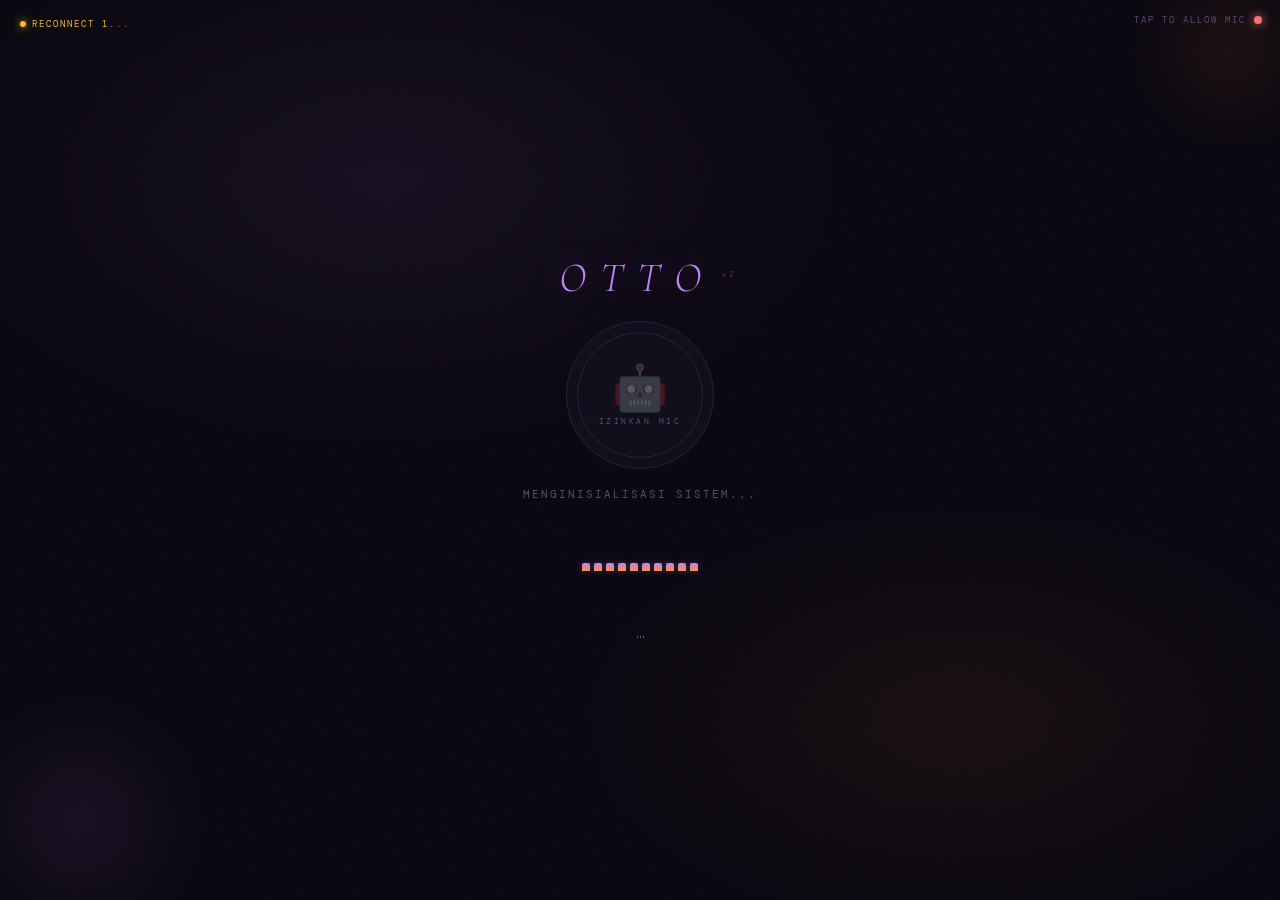
==== server/static/index.html @ 3c8e1b2b "auto: 2026-05-30 01:00" ====
<!DOCTYPE html>
<html lang="id">
<head>
  <meta charset="UTF-8">
  <meta name="viewport" content="width=device-width, initial-scale=1.0, user-scalable=no">
  <title>Otto</title>
  <link rel="preconnect" href="https://fonts.googleapis.com">
  <link href="https://fonts.googleapis.com/css2?family=DM+Mono:wght@300;400;500&family=Cormorant+Garamond:ital,wght@0,300;0,400;1,300;1,400&family=Rajdhani:wght@300;400;500&display=swap" rel="stylesheet">
  <style>
    :root {
      --bg:        #0a0710;
      --surface:   #110d1a;
      --accent:    #c084fc;
      --accent2:   #fb923c;
      --dim:       #2a1f3d;
      --muted:     #5b4a72;
      --text:      #e2d4f0;
      --danger:    #f87171;
      --warn:      #fbbf24;
      --font-mono: 'DM Mono', monospace;
      --font-ui:   'Rajdhani', sans-serif;
      --font-display: 'Cormorant Garamond', serif;
    }

    * { margin: 0; padding: 0; box-sizing: border-box; -webkit-tap-highlight-color: transparent; }

    body {
      background: var(--bg);
      background-image:
        radial-gradient(ellipse 60% 50% at 30% 20%, rgba(192,132,252,0.07) 0%, transparent 60%),
        radial-gradient(ellipse 50% 40% at 75% 80%, rgba(251,146,60,0.06) 0%, transparent 60%);
      color: var(--text);
      font-family: var(--font-ui);
      height: 100dvh;
      display: flex;
      flex-direction: column;
      align-items: center;
      justify-content: center;
      gap: 18px;
      overflow: hidden;
      user-select: none;
      position: relative;
    }

    /* ── Grain noise overlay ── */
    body::before {
      content: '';
      position: fixed; inset: 0;
      background-image: url("data:image/svg+xml,%3Csvg viewBox='0 0 256 256' xmlns='http://www.w3.org/2000/svg'%3E%3Cfilter id='n'%3E%3CfeTurbulence type='fractalNoise' baseFrequency='0.9' numOctaves='4' stitchTiles='stitch'/%3E%3C/filter%3E%3Crect width='100%25' height='100%25' filter='url(%23n)' opacity='0.04'/%3E%3C/svg%3E");
      background-size: 200px 200px;
      pointer-events: none;
      z-index: 100;
      opacity: 0.6;
    }

    /* ── Ambient glow corner ── */
    body::after {
      content: '';
      position: fixed;
      bottom: -60px; left: -60px;
      width: 280px; height: 280px;
      background: radial-gradient(circle, rgba(192,132,252,0.08) 0%, transparent 70%);
      pointer-events: none;
      border-radius: 50%;
    }

    /* ── Status bar ── */
    #ws-status {
      position: fixed; top: 18px; left: 20px;
      font-family: var(--font-mono);
      font-size: 0.58rem; letter-spacing: 2px;
      color: var(--muted);
      text-transform: uppercase;
      display: flex; align-items: center; gap: 6px;
      transition: color 0.4s;
    }
    #ws-status .dot {
      width: 6px; height: 6px;
      border-radius: 50%;
      background: var(--muted);
      transition: background 0.4s, box-shadow 0.4s;
    }
    #ws-status.connected .dot  { background: var(--accent); box-shadow: 0 0 8px var(--accent); }
    #ws-status.connected       { color: var(--accent); }
    #ws-status.reconnecting .dot { background: var(--warn); box-shadow: 0 0 8px var(--warn); animation: blink-dot 0.8s step-end infinite; }
    #ws-status.reconnecting    { color: var(--warn); }
    #ws-status.disconnected .dot { background: var(--danger); }
    #ws-status.disconnected    { color: var(--danger); }

    /* ── Mic indicator ── */
    .mic-wrap {
      position: fixed; top: 14px; right: 18px;
      display: flex; align-items: center; gap: 8px;
      cursor: pointer;
    }
    .mic-wrap span {
      font-family: var(--font-mono);
      font-size: 0.55rem; letter-spacing: 2px;
      color: var(--muted); text-transform: uppercase;
      transition: color 0.3s;
    }
    #mic-dot {
      width: 8px; height: 8px;
      border-radius: 50%;
      background: var(--danger);
      box-shadow: 0 0 10px var(--danger);
      transition: all 0.3s;
    }
    #mic-dot.granted { background: var(--accent); box-shadow: 0 0 10px var(--accent); }

    /* ── Title ── */
    h1 {
      font-family: var(--font-display);
      font-size: 2.6rem;
      font-weight: 300;
      font-style: italic;
      letter-spacing: 14px;
      color: var(--accent);
      text-indent: 14px;
      text-shadow:
        0 0 40px rgba(192,132,252,0.4),
        0 0 80px rgba(192,132,252,0.15);
      flex-shrink: 0;
    }
    /* subtle version tag */
    h1::after {
      content: ' v2';
      font-size: 0.42rem;
      font-family: var(--font-mono);
      font-style: normal;
      letter-spacing: 3px;
      color: var(--muted);
      vertical-align: super;
    }

    /* ── Main button ── */
    #btn-push {
      width: 148px; height: 148px;
      border-radius: 50%;
      border: 1.5px solid var(--dim);
      background: var(--surface);
      cursor: not-allowed;
      display: flex; flex-direction: column;
      align-items: center; justify-content: center; gap: 6px;
      position: relative;
      flex-shrink: 0;
      transition: border-color 0.3s, box-shadow 0.3s, transform 0.15s;
      outline: none;
      overflow: hidden;
    }
    /* blob canvas inside button */
    #blob-canvas {
      position: absolute; inset: 0;
      border-radius: 50%;
      opacity: 0;
      transition: opacity 0.5s;
      pointer-events: none;
    }
    #btn-push.recording #blob-canvas,
    #btn-push.speaking  #blob-canvas { opacity: 1; }

    /* outer ring */
    #btn-push::before {
      content: '';
      position: absolute; inset: -8px;
      border-radius: 50%;
      border: 1px solid transparent;
      transition: border-color 0.3s, box-shadow 0.3s;
    }
    /* inner ring */
    #btn-push::after {
      content: '';
      position: absolute; inset: 10px;
      border-radius: 50%;
      border: 1px solid var(--dim);
      transition: border-color 0.3s;
    }

    #btn-push .b-emoji { font-size: 2.8rem; line-height: 1; position: relative; z-index: 1; transition: transform 0.2s; }
    #btn-push .b-label {
      font-family: var(--font-mono);
      font-size: 0.48rem; letter-spacing: 2.5px;
      color: var(--muted); text-transform: uppercase;
      position: relative; z-index: 1;
      transition: color 0.25s;
    }

    /* READY state */
    #btn-push.ready {
      border-color: rgba(192,132,252,0.25);
      box-shadow: 0 0 28px rgba(192,132,252,0.08);
      cursor: pointer;
    }
    #btn-push.ready::before { border-color: rgba(192,132,252,0.1); }
    #btn-push.ready .b-label { color: rgba(192,132,252,0.55); }

    /* RECORDING state */
    #btn-push.recording {
      border-color: rgba(251,146,60,0.7);
      box-shadow: 0 0 36px rgba(251,146,60,0.35);
      transform: scale(0.95);
    }
    #btn-push.recording::before { border-color: rgba(251,146,60,0.3); box-shadow: 0 0 24px rgba(251,146,60,0.18); }
    #btn-push.recording .b-label { color: var(--accent2); }
    #btn-push.recording .b-emoji { animation: rec-pulse 0.9s ease-in-out infinite; }

    /* SPEAKING state */
    #btn-push.speaking {
      border-color: rgba(192,132,252,0.5);
      box-shadow: 0 0 48px rgba(192,132,252,0.25);
      cursor: default;
    }
    #btn-push.speaking::before { border-color: rgba(192,132,252,0.2); animation: speak-ring 2s ease-in-out infinite; }
    #btn-push.speaking .b-label { color: var(--accent); letter-spacing: 3px; }
    #btn-push.speaking .b-emoji { animation: speak-bob 1.6s ease-in-out infinite; }

    /* DISABLED */
    #btn-push.busy { opacity: 0.3; cursor: not-allowed; pointer-events: none; }

    @keyframes rec-pulse   { 0%,100%{transform:scale(1)}    50%{transform:scale(0.85)} }
    @keyframes speak-bob   { 0%,100%{transform:scale(1)}    50%{transform:scale(1.1)}  }
    @keyframes speak-ring  {
      0%,100% { box-shadow: 0 0 16px rgba(192,132,252,0.12); }
      50%     { box-shadow: 0 0 36px rgba(192,132,252,0.3); }
    }
    @keyframes blink-dot   { 50% { opacity: 0; } }

    /* ── Emoji swap ── */
    .b-emoji.out { opacity: 0; transform: scale(0.4) translateY(10px); transition: opacity 0.1s, transform 0.1s; }
    .b-emoji.in  { opacity: 1; transform: scale(1)   translateY(0);    transition: opacity 0.18s 0.08s, transform 0.18s 0.08s; }

    /* ── Visualizer ── */
    .viz {
      display: flex; align-items: flex-end; justify-content: center;
      gap: 4px; height: 48px; width: 160px; flex-shrink: 0;
    }
    .bar {
      width: 8px; height: 8px; min-height: 4px;
      background: linear-gradient(to top, var(--accent2), var(--accent));
      box-shadow: 0 0 6px rgba(192,132,252,0.3);
      border-radius: 2px 2px 0 0;
      transition: height 0.06s ease;
      flex-shrink: 0;
    }

    /* ── Status text ── */
    #status {
      font-family: var(--font-mono);
      font-size: 0.7rem; letter-spacing: 2px;
      color: var(--muted); text-transform: uppercase;
      min-height: 18px; flex-shrink: 0;
      transition: color 0.3s;
    }
    #status.active { color: var(--accent2); }
    #status.rec    { color: var(--danger); }
    #status.speak  { color: var(--accent); }

    /* ── Response box ── */
    #resp-wrap {
      width: 86%; max-width: 380px;
      max-height: 110px;
      overflow-y: auto; -webkit-overflow-scrolling: touch;
      flex-shrink: 0;
      scrollbar-width: thin;
      scrollbar-color: var(--dim) transparent;
    }
    #resp-wrap::-webkit-scrollbar       { width: 2px; }
    #resp-wrap::-webkit-scrollbar-thumb { background: var(--dim); }

    #resp-text {
      font-family: var(--font-ui);
      font-size: 0.95rem; font-weight: 300;
      color: var(--accent);
      text-align: center;
      line-height: 1.65;
      word-break: break-word;
      transition: color 0.3s;
    }
    #resp-text.typing::after {
      content: '▋';
      display: inline-block;
      color: var(--accent2);
      margin-left: 2px;
      animation: blink-cursor 0.7s step-end infinite;
    }
    @keyframes blink-cursor { 0%,100%{opacity:1} 50%{opacity:0} }

    /* ── Transcript chip ── */
    #transcript-chip {
      font-family: var(--font-mono);
      font-size: 0.6rem; letter-spacing: 1px;
      color: var(--muted);
      opacity: 0;
      transition: opacity 0.4s;
      min-height: 14px;
      text-align: center;
      width: 86%; max-width: 380px;
      text-overflow: ellipsis; overflow: hidden; white-space: nowrap;
    }
    #transcript-chip.show { opacity: 1; }

    /* ── Intent badge ── */
    #intent-badge {
      position: fixed; bottom: 20px; right: 16px;
      font-family: var(--font-mono);
      font-size: 0.5rem; letter-spacing: 2px;
      color: var(--muted);
      border: 1px solid var(--dim);
      padding: 4px 10px; border-radius: 20px;
      text-transform: uppercase;
      opacity: 0;
      transition: opacity 0.4s;
    }
    #intent-badge.show { opacity: 1; }

    /* ── Corner decoration top-right ── */
    .deco-corner {
      position: fixed; top: -60px; right: -60px;
      width: 220px; height: 220px;
      background: radial-gradient(circle, rgba(251,146,60,0.07) 0%, transparent 70%);
      pointer-events: none;
      border-radius: 50%;
    }
  </style>
</head>
<body>

<div class="deco-corner"></div>

<div id="ws-status"><div class="dot"></div><span>connecting</span></div>

<div class="mic-wrap" id="mic-wrap">
  <span id="mic-label">tap to allow mic</span>
  <div id="mic-dot"></div>
</div>

<h1>OTTO</h1>

<button id="btn-push" disabled>
  <canvas id="blob-canvas" width="148" height="148"></canvas>
  <span class="b-emoji" id="b-emoji">🤖</span>
  <span class="b-label" id="b-label">IZINKAN MIC</span>
</button>

<div id="status">Menginisialisasi sistem...</div>

<div class="viz" id="viz">
  <div class="bar"></div><div class="bar"></div><div class="bar"></div>
  <div class="bar"></div><div class="bar"></div><div class="bar"></div>
  <div class="bar"></div><div class="bar"></div><div class="bar"></div>
  <div class="bar"></div>
</div>

<div id="transcript-chip"></div>
<div id="resp-wrap"><div id="resp-text">...</div></div>

<div id="intent-badge"></div>

<script>
// ══════════════════════════════════════════════════════
//  OTTO Interface — disesuaikan dengan protocol app.py
//  WS path  : /ws
//  Protocol :
//    TX → { type: "text",  data: "teks" }
//         { type: "audio", data: "<base64 PCM>" }
//         { type: "ping" }
//    RX ← { type: "transcript", data: "..." }
//         { type: "response",   data: "...", audio: "<base64 WAV>", meta: {intent, skill} }
//         { type: "error",      data: "..." }
//         { type: "pong" }
// ══════════════════════════════════════════════════════

const WS_RETRY_DELAY = 5000;
const WS_MAX_RETRY   = 8;
const SAMPLE_RATE    = 22050;

// ── DOM refs ─────────────────────────────────────────
const btn          = document.getElementById('btn-push');
const bEmoji       = document.getElementById('b-emoji');
const bLabel       = document.getElementById('b-label');
const statusEl     = document.getElementById('status');
const respEl       = document.getElementById('resp-text');
const respWrap     = document.getElementById('resp-wrap');
const vizBox       = document.getElementById('viz');
const micDot       = document.getElementById('mic-dot');
const micLabel     = document.getElementById('mic-label');
const micWrap      = document.getElementById('mic-wrap');
const wsStatusEl   = document.getElementById('ws-status');
const wsStatusTxt  = wsStatusEl.querySelector('span');
const transcript   = document.getElementById('transcript-chip');
const intentBadge  = document.getElementById('intent-badge');

// ── State ─────────────────────────────────────────────
let audioCtx      = null;
let micStream     = null;
let mediaRecorder = null;
let chunks        = [];
let isMicGranted  = false;

let ws            = null;
let wsRetry       = 0;
let wsIntentClose = false;

let animId        = null;
let emojiRafId    = null;
let typingRafId   = null;
let intentTimer   = null;

let typingText    = '';
let typingStart   = 0;
let typingDur     = 0;

// ══════════════════════════════════════════════════════
//  EMOJI MAP — tetap dipertahankan dari Libo, disesuaikan Otto
// ══════════════════════════════════════════════════════
const EMOJI_MAP = [
  { k: ['siap, bos','siap bos','baik bos'],              e: '🫡', l: 'SIAP'      },
  { k: ['segera','langsung'],                             e: '⚡', l: 'LANGSUNG'  },
  { k: ['selesai','sudah dilakukan'],                     e: '✅', l: 'SELESAI'   },
  { k: ['maaf','mohon maaf'],                             e: '🫣', l: 'MAAF'      },
  { k: ['aku catat','aku ingat','tidak akan'],            e: '📌', l: 'MENCATAT'  },
  { k: ['mencatat','menyimpan','disimpan'],               e: '✍️', l: 'MENYIMPAN' },
  { k: ['menganalisis','berpikir','memproses'],           e: '🧠', l: 'BERPIKIR'  },
  { k: ['menunggu','harap tunggu'],                       e: '⏳', l: 'TUNGGU'    },
  { k: ['berikut adalah','ini hasilnya','ini datanya'],   e: '📋', l: 'DATA'      },
  { k: ['dibuka','membuka','aktif'],                      e: '🔓', l: 'DIBUKA'    },
  { k: ['ditutup','menutup','dimatikan'],                 e: '🔒', l: 'DITUTUP'   },
  { k: ['reload','dimuat ulang'],                         e: '🔄', l: 'RELOAD'    },
  { k: ['lagu','musik','spotify'],                        e: '🎵', l: 'MUSIK'     },
  { k: ['youtube','video'],                               e: '▶️', l: 'VIDEO'    },
  { k: ['google','mencari','pencarian'],                  e: '🔍', l: 'CARI'      },
  { k: ['pengingat','ingatkan','reminder'],               e: '⏰', l: 'REMINDER'  },
  { k: ['adzan','sholat','shalat'],                       e: '🕌', l: 'SHOLAT'    },
  { k: ['jam','pukul','waktu sekarang'],                  e: '🕐', l: 'JAM'       },
  { k: ['catatan','catat'],                               e: '📝', l: 'CATAT'     },
  // profil / observasi — karakter khusus Otto
  { k: ['yang aku amati','pola kamu','kebiasaanmu','yang aku pelajari'], e: '🪞', l: 'AMATI' },
  { k: ['hipotesis','siklus','observasi'],                e: '🔬', l: 'ANALISIS'  },
  { k: ['ringkasan','rekap','laporan'],                   e: '📊', l: 'REKAP'     },
  { k: ['nasihat','saran','masukan'],                     e: '💡', l: 'IDE'       },
  { k: ['bisnis','outlet','usaha'],                       e: '🏪', l: 'BISNIS'    },
  { k: ['selamat pagi'],                                  e: '🌅', l: 'PAGI'      },
  { k: ['selamat siang'],                                 e: '🌤️', l: 'SIANG'   },
  { k: ['selamat sore'],                                  e: '🌇', l: 'SORE'      },
  { k: ['selamat malam'],                                 e: '🌙', l: 'MALAM'     },
  { k: ['halo','hai','apa kabar'],                        e: '👋', l: 'HALO'      },
  { k: ['error','gagal','ada masalah'],                   e: '😟', l: 'ERROR'     },
  { k: ['tidak mendengar','tidak ada suara'],             e: '🤫', l: 'HENING'    },
  { k: ['tidak tahu','belum','belum bisa'],               e: '🫠', l: 'BINGUNG'   },
  { k: ['senang','bagus','keren','mantap'],               e: '😄', l: 'SENANG'    },
];

const STATE_EMOJI = {
  IDLE     : { e: '🎙️', l: 'TAHAN BICARA' },
  RECORDING: { e: '👂',  l: 'LEPAS KIRIM'  },
  THINKING : { e: '⚙️', l: 'MEMPROSES'    },
  SPEAKING : { e: '🗣️', l: 'OTTO BICARA'  },
  INIT     : { e: '🤖',  l: 'IZINKAN MIC'  },
};

function emojiFromText(text) {
  if (!text) return null;
  const t = text.toLowerCase();
  for (const entry of EMOJI_MAP) {
    if (entry.k.some(k => t.includes(k))) return entry;
  }
  return null;
}

// ── Emoji swap animation ──────────────────────────────
let _curEmoji = '';
function setEmoji(e, l) {
  if (e === _curEmoji) { if (l) bLabel.textContent = l; return; }
  _curEmoji = e;
  bEmoji.classList.remove('in');
  bEmoji.classList.add('out');
  setTimeout(() => {
    bEmoji.textContent = e;
    if (l) bLabel.textContent = l;
    bEmoji.classList.remove('out');
    bEmoji.classList.add('in');
  }, 110);
}

// ── Emoji loop synced to audio playback ──────────────
function startEmojiLoop(text, dur) {
  stopEmojiLoop();
  if (!text) return;
  const SEG = 10;
  const segLen = Math.max(1, Math.floor(text.length / SEG));
  const sched = [];
  for (let i = 0; i < SEG; i++) {
    const slice = text.substring(i * segLen, Math.min((i + 2) * segLen, text.length));
    const res = emojiFromText(slice);
    if (res) sched.push({ t: (i / SEG) * dur, e: res.e, l: res.l });
  }
  if (!sched.length) {
    const fb = emojiFromText(text);
    sched.push(fb ? { t: 0, e: fb.e, l: fb.l } : { t: 0, e: '🗣️', l: 'OTTO BICARA' });
  }
  let idx = 0;
  function frame() {
    const elapsed = audioCtx.currentTime - typingStart;
    while (idx < sched.length && elapsed >= sched[idx].t) {
      setEmoji(sched[idx].e, sched[idx].l);
      idx++;
    }
    if (elapsed < dur) emojiRafId = requestAnimationFrame(frame);
    else { stopEmojiLoop(); setEmoji(STATE_EMOJI.IDLE.e, STATE_EMOJI.IDLE.l); }
  }
  emojiRafId = requestAnimationFrame(frame);
}
function stopEmojiLoop() {
  if (emojiRafId) { cancelAnimationFrame(emojiRafId); emojiRafId = null; }
}

// ── Typing animation ──────────────────────────────────
function startTyping() {
  stopTyping();
  function frame() {
    if (!typingText) return;
    const elapsed  = audioCtx.currentTime - typingStart;
    const progress = Math.min(elapsed / typingDur, 1) * 0.95;
    const target   = Math.floor(progress * typingText.length);
    if (target > respEl.textContent.length) {
      respEl.textContent = typingText.substring(0, target);
      respWrap.scrollTop = respWrap.scrollHeight;
    }
    if (elapsed < typingDur) typingRafId = requestAnimationFrame(frame);
    else {
      respEl.textContent = typingText;
      respEl.classList.remove('typing');
      typingText = '';
    }
  }
  typingRafId = requestAnimationFrame(frame);
}
function stopTyping() {
  if (typingRafId) { cancelAnimationFrame(typingRafId); typingRafId = null; }
}

// ── AudioContext ──────────────────────────────────────
async function ensureAudioCtx() {
  if (!audioCtx) audioCtx = new (window.AudioContext || window.webkitAudioContext)({ sampleRate: SAMPLE_RATE });
  if (audioCtx.state === 'suspended') await audioCtx.resume();
}

// ══════════════════════════════════════════════════════
//  Putar WAV base64 dari respons Otto (app.py format)
// ══════════════════════════════════════════════════════
async function playResponseAudio(b64wav, text) {
  if (!b64wav) {
    // Tidak ada audio — tampilkan teks saja
    respEl.textContent = text || '';
    respEl.classList.remove('typing');
    return;
  }

  await ensureAudioCtx();

  // Decode base64 → ArrayBuffer
  const binary  = atob(b64wav);
  const bytes   = new Uint8Array(binary.length);
  for (let i = 0; i < binary.length; i++) bytes[i] = binary.charCodeAt(i);

  let audioBuffer;
  try {
    audioBuffer = await audioCtx.decodeAudioData(bytes.buffer);
  } catch(e) {
    console.warn('Audio decode gagal:', e);
    respEl.textContent = text || '';
    return;
  }

  typingDur   = audioBuffer.duration;
  typingStart = audioCtx.currentTime;
  typingText  = text || '';

  const barEls   = document.querySelectorAll('.bar');
  const analyser = audioCtx.createAnalyser();
  analyser.fftSize = 32;
  const dataArr  = new Uint8Array(analyser.frequencyBinCount);
  const source   = audioCtx.createBufferSource();
  const gain     = audioCtx.createGain();

  source.buffer = audioBuffer;
  source.connect(gain);
  gain.connect(analyser);
  analyser.connect(audioCtx.destination);

  // Fade-out tail
  gain.gain.setValueAtTime(1.0, typingStart);
  gain.gain.setTargetAtTime(0, typingStart + typingDur + 0.05, 0.25);

  source.onended = () => {
    vizBox.classList.remove('talking');
    barEls.forEach(b => b.style.height = '8px');
    btn.classList.remove('speaking', 'busy');
    btn.classList.add('ready');
    stopEmojiLoop();
    stopTyping();
    if (typingText) { respEl.textContent = typingText; respEl.classList.remove('typing'); typingText = ''; }
    setEmoji(STATE_EMOJI.IDLE.e, STATE_EMOJI.IDLE.l);
    setStatus('standby', '⏳ Standby');
  };

  source.start(0);

  // Button state
  btn.classList.add('speaking');
  btn.classList.remove('recording', 'busy');

  // Typing
  if (typingText) {
    respEl.textContent = '';
    respEl.classList.add('typing');
    respWrap.scrollTop = 0;
    startTyping();
  }

  // Emoji loop
  startEmojiLoop(typingText, typingDur);

  // Visualizer
  vizBox.classList.add('talking');
  setStatus('speak', '🔊 Otto Berbicara...');

  if (animId) cancelAnimationFrame(animId);
  function loopViz() {
    if (!vizBox.classList.contains('talking')) { animId = null; return; }
    analyser.getByteFrequencyData(dataArr);
    barEls.forEach((bar, i) => {
      const si = Math.floor((i / barEls.length) * dataArr.length);
      bar.style.height = `${8 + (dataArr[si] / 255) * 60}px`;
    });
    animId = requestAnimationFrame(loopViz);
  }
  loopViz();
}

// ══════════════════════════════════════════════════════
//  WebSocket — protocol sesuai app.py Otto
// ══════════════════════════════════════════════════════
function connectWS() {
  const proto = location.protocol === 'https:' ? 'wss://' : 'ws://';
  ws = new WebSocket(`${proto}${location.host}/ws`);

  let _pingInterval = null;
  ws.onopen = () => {
    wsRetry = 0;
    setWsStatus('connected', 'online');
    if (!isMicGranted) setStatus('', 'Ketuk lingkaran mic untuk mulai');
    if (_pingInterval) clearInterval(_pingInterval);
    _pingInterval = setInterval(() => { if (ws.readyState === WebSocket.OPEN) ws.send(JSON.stringify({type:'ping'})); }, 20000);
  };

  ws.onclose = () => {
    setWsStatus('disconnected', 'offline');
    if (wsIntentClose) return;
    if (wsRetry >= WS_MAX_RETRY) { setWsStatus('disconnected','gagal terhubung'); return; }
    wsRetry++;
    setWsStatus('reconnecting', `reconnect ${wsRetry}...`);
    setTimeout(connectWS, WS_RETRY_DELAY);
  };

  ws.onerror = () => {};

  ws.onmessage = async (event) => {
    let msg;
    try { msg = JSON.parse(event.data); } catch { return; }

    switch (msg.type) {

      case 'pong':
        break;

      case 'transcript':
        // Tampilkan transkrip STT sementara
        transcript.textContent = '» ' + msg.data;
        transcript.classList.add('show');
        setTimeout(() => transcript.classList.remove('show'), 5000);
        break;

      case 'response':
        btn.classList.remove('busy');
        // Tampilkan intent badge
        if (msg.meta && msg.meta.intent) showIntent(msg.meta.intent, msg.meta.skill);
        // Putar audio (jika ada) + typing
        await playResponseAudio(msg.audio || '', msg.data || '');
        break;

      case 'error':
        setStatus('', '⚠️ ' + (msg.data || 'Error'));
        respEl.textContent = msg.data || 'Terjadi kesalahan.';
        btn.classList.remove('busy', 'recording');
        btn.classList.add('ready');
        setEmoji(STATE_EMOJI.IDLE.e, STATE_EMOJI.IDLE.l);
        break;
    }
  };
}

// ── Intent badge ──────────────────────────────────────
function showIntent(intent, skill) {
  clearTimeout(intentTimer);
  intentBadge.textContent = skill ? `${intent} · ${skill}` : intent;
  intentBadge.classList.add('show');
  intentTimer = setTimeout(() => intentBadge.classList.remove('show'), 4000);
}

// ══════════════════════════════════════════════════════
//  Mic init
// ══════════════════════════════════════════════════════
async function initMic() {
  if (isMicGranted) return;
  try {
    micStream    = await navigator.mediaDevices.getUserMedia({ audio: true });
    isMicGranted = true;
    await ensureAudioCtx();
    micDot.classList.add('granted');
    micLabel.textContent = 'mic aktif';
    btn.removeAttribute('disabled');
    btn.classList.add('ready');
    setEmoji(STATE_EMOJI.IDLE.e, STATE_EMOJI.IDLE.l);
    setStatus('', '⏳ Standby');
  } catch {
    setStatus('', '❌ Izin mic ditolak');
    alert('Mohon izinkan akses mikrofon agar Otto bisa mendengar.');
  }
}

// ══════════════════════════════════════════════════════
//  Rekam → kirim ke Otto
//  Mode: record WebM → blob → base64 → WS JSON
// ══════════════════════════════════════════════════════
async function startRec() {
  if (!isMicGranted || btn.classList.contains('speaking') || btn.classList.contains('busy')) return;
  if (!ws || ws.readyState !== WebSocket.OPEN) {
    setStatus('', '⚠️ Belum terhubung ke Otto'); return;
  }
  await ensureAudioCtx();

  respEl.textContent = '...';
  respEl.classList.remove('typing');
  stopTyping(); stopEmojiLoop();
  transcript.classList.remove('show');
  chunks = [];

  try {
    mediaRecorder = new MediaRecorder(micStream, { mimeType: 'audio/webm;codecs=opus' });
    mediaRecorder.ondataavailable = e => { if (e.data.size > 0) chunks.push(e.data); };
    mediaRecorder.onstop = async () => {
      const blob   = new Blob(chunks, { type: 'audio/webm' });
      const b64    = await blobToBase64(blob);
      if (ws.readyState === WebSocket.OPEN) {
        ws.send(JSON.stringify({ type: 'audio', data: b64 }));
        btn.classList.add('busy');
        btn.classList.remove('recording');
        setEmoji(STATE_EMOJI.THINKING.e, STATE_EMOJI.THINKING.l);
        setStatus('active', '⚙️ Memproses...');
      }
    };
    mediaRecorder.start();
    btn.classList.add('recording');
    btn.classList.remove('ready');
    setEmoji(STATE_EMOJI.RECORDING.e, STATE_EMOJI.RECORDING.l);
    setStatus('rec', '🔴 Mendengarkan...');
  } catch {
    setStatus('', '❌ Gagal mengakses mic');
  }
}

function stopRec() {
  if (!isMicGranted) return;
  if (mediaRecorder && mediaRecorder.state !== 'inactive') {
    mediaRecorder.stop();
    if (navigator.vibrate) navigator.vibrate(15);
    btn.classList.remove('recording');
    btn.classList.add('ready');
  }
}

function blobToBase64(blob) {
  return new Promise((res, rej) => {
    const r = new FileReader();
    r.onload  = () => res(r.result.split(',')[1]);
    r.onerror = () => rej(new Error('FileReader gagal'));
    r.readAsDataURL(blob);
  });
}

// ── UI helpers ────────────────────────────────────────
function setStatus(cls, text) {
  statusEl.className = cls || '';
  statusEl.textContent = text;
}

function setWsStatus(cls, text) {
  wsStatusEl.className = cls;
  wsStatusTxt.textContent = text;
}

// ── Events ─────────────────────────────────────────────
micWrap.addEventListener('click',    initMic);
micWrap.addEventListener('touchend', e => { e.preventDefault(); initMic(); });

btn.addEventListener('mousedown',  startRec);
btn.addEventListener('mouseup',    stopRec);
btn.addEventListener('touchstart', e => { e.preventDefault(); startRec(); });
btn.addEventListener('touchend',   e => { e.preventDefault(); stopRec(); });

respWrap.addEventListener('touchstart', e => e.stopPropagation(), { passive: true });
respWrap.addEventListener('touchmove',  e => e.stopPropagation(), { passive: true });

// ── Blob canvas animation ─────────────────────────────
(function() {
  const canvas = document.getElementById('blob-canvas');
  const ctx    = canvas.getContext('2d');
  const W = 148, H = 148, CX = W/2, CY = H/2;
  let t = 0, blobRafId = null;

  const BLOBS_REC = [
    { r: 38, speed: 0.018, ox: 0.6, oy: 0.5, color: 'rgba(251,146,60,0.18)' },
    { r: 30, speed: 0.025, ox: 0.4, oy: 0.7, color: 'rgba(251,146,60,0.12)' },
    { r: 24, speed: 0.031, ox: 0.5, oy: 0.3, color: 'rgba(192,132,252,0.1)'  },
  ];
  const BLOBS_SPK = [
    { r: 36, speed: 0.015, ox: 0.5, oy: 0.5, color: 'rgba(192,132,252,0.18)' },
    { r: 28, speed: 0.022, ox: 0.6, oy: 0.4, color: 'rgba(192,132,252,0.13)' },
    { r: 22, speed: 0.029, ox: 0.4, oy: 0.6, color: 'rgba(251,146,60,0.09)'  },
  ];

  function drawBlob(cx, cy, r, points, color) {
    ctx.beginPath();
    const step = (Math.PI * 2) / points;
    for (let i = 0; i <= points; i++) {
      const angle = i * step;
      const wobble = 1 + 0.22 * Math.sin(i * 2.3 + t * 1.7) + 0.1 * Math.cos(i * 3.7 + t * 2.1);
      const x = cx + Math.cos(angle) * r * wobble;
      const y = cy + Math.sin(angle) * r * wobble;
      i === 0 ? ctx.moveTo(x, y) : ctx.lineTo(x, y);
    }
    ctx.closePath();
    ctx.fillStyle = color;
    ctx.fill();
  }

  function loopBlob() {
    const isRec = btn.classList.contains('recording');
    const isSpk = btn.classList.contains('speaking');
    if (!isRec && !isSpk) { blobRafId = null; ctx.clearRect(0,0,W,H); return; }
    ctx.clearRect(0, 0, W, H);
    t += 0.016;
    const blobs = isRec ? BLOBS_REC : BLOBS_SPK;
    blobs.forEach((b, i) => {
      const ox = CX + Math.sin(t * b.speed * 40 + i) * 14 * b.ox;
      const oy = CY + Math.cos(t * b.speed * 35 + i) * 14 * b.oy;
      drawBlob(ox, oy, b.r, 8, b.color);
    });
    blobRafId = requestAnimationFrame(loopBlob);
  }

  // Watch for class changes on btn to trigger blob
  const observer = new MutationObserver(() => {
    const isActive = btn.classList.contains('recording') || btn.classList.contains('speaking');
    if (isActive && !blobRafId) loopBlob();
  });
  observer.observe(btn, { attributes: true, attributeFilter: ['class'] });
})();

// ── Boot ──────────────────────────────────────────────
connectWS();
</script>
</body>
</html>
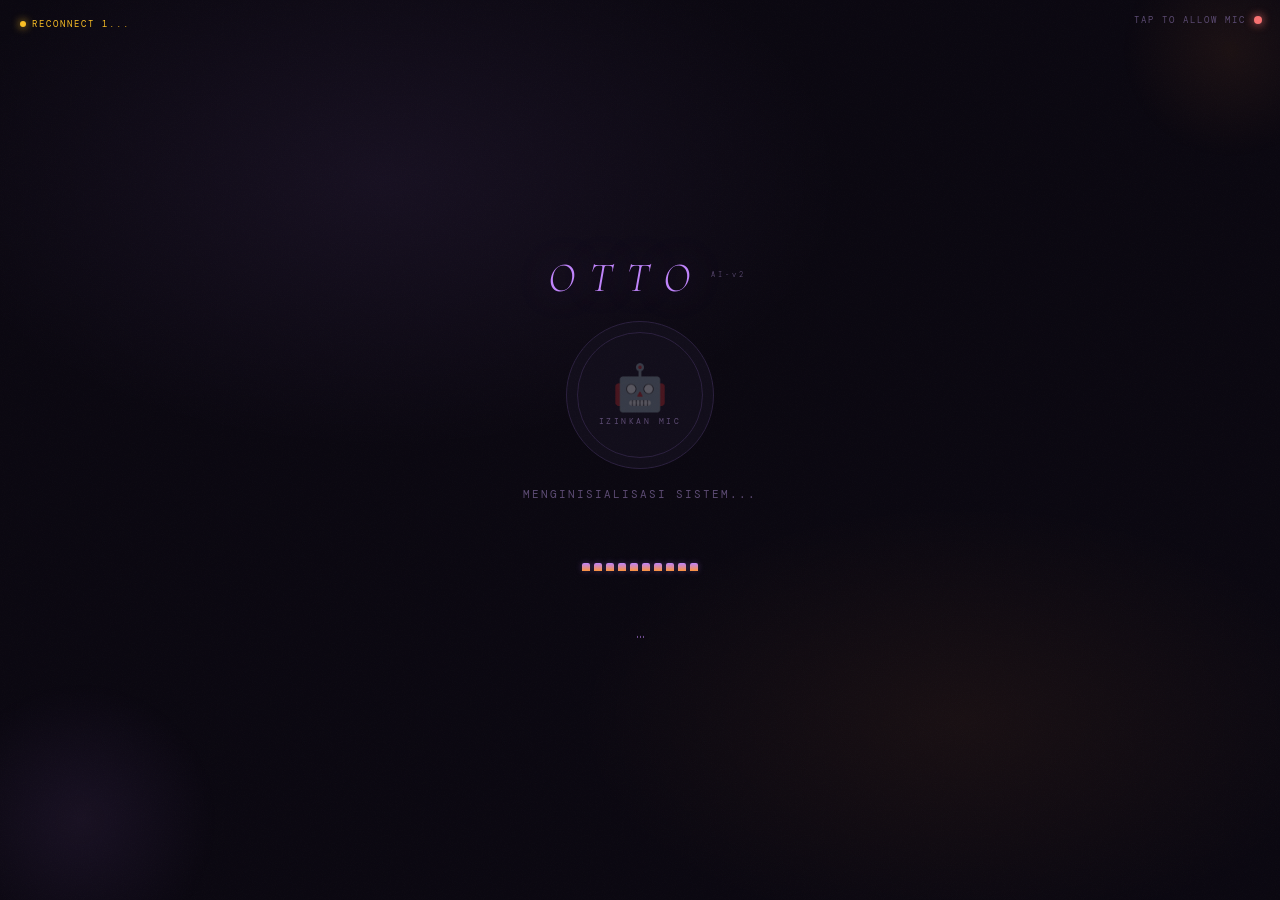
==== commit eeb5bd76: "auto: 2026-06-01 14:52" ====
--- a/server/static/index.html
+++ b/server/static/index.html
@@ -124,7 +124,7 @@
     }
     /* subtle version tag */
     h1::after {
-      content: ' v2';
+      content: ' AI-v2';
       font-size: 0.42rem;
       font-family: var(--font-mono);
       font-style: normal;
@@ -689,6 +689,11 @@
         await playResponseAudio(msg.audio || '', msg.data || '');
         break;
 
+
+	  case 'status':
+        setStatus('active', '⏳ ' + (msg.data || 'Memproses...'));
+        break;
+
       case 'error':
         setStatus('', '⚠️ ' + (msg.data || 'Error'));
         respEl.textContent = msg.data || 'Terjadi kesalahan.';
